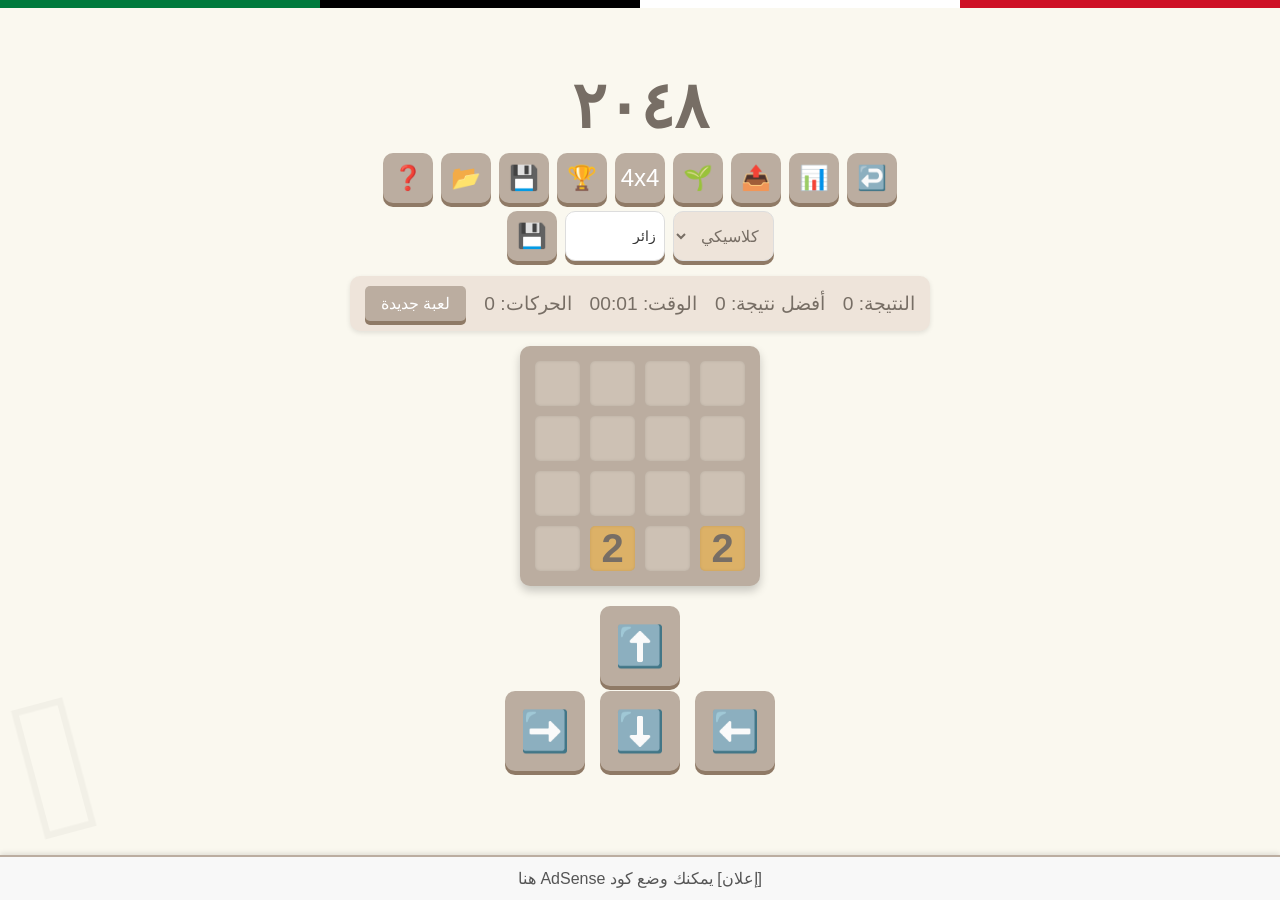
==== index.html @ 52afd14c "Add files via upload" ====
<!DOCTYPE html>
<html lang="ar" dir="rtl">
<head>
    <meta charset="UTF-8">
    <meta name="viewport" content="width=device-width, initial-scale=1.0, maximum-scale=1.0, user-scalable=no">
    <title>لعبة 2048 المتكاملة</title>
    <link rel="stylesheet" href="style.css">
    <meta name="theme-color" content="#4a4a4a">
</head>
<body class="theme-classic">
    <!-- شريط ألوان العلم العراقي -->
    <div class="flag-strip">
        <div class="red"></div>
        <div class="white"></div>
        <div class="black"></div>
        <div class="green"></div>
    </div>

    <div class="container">
        <h1 id="game-title">٢٠٤٨</h1>

        <!-- شريط الأدوات مع إضافة اسم المستخدم -->
        <div class="toolbar">
            <button id="undo-btn" title="تراجع">↩️</button>
            <button id="stats-btn" title="إحصائيات">📊</button>
            <button id="share-btn" title="مشاركة">📤</button>
            <button id="challenge-toggle" title="وضع التحدي">⚡</button>
            <button id="size-select" title="تغيير الحجم">4x4</button>
            <button id="leaderboard-btn" title="المتصدرين">🏆</button>
            <button id="export-btn" title="تصدير الحفظ">💾</button>
            <button id="import-btn" title="استيراد الحفظ">📂</button>
            <button id="howto-btn" title="كيف تلعب">❓</button>
            <!-- قائمة السمات -->
            <select id="theme-select" class="theme-select" title="اختر السمة">
                <option value="classic">كلاسيكي</option>
                <option value="dark">داكن</option>
                <option value="nature">طبيعة</option>
                <option value="futuristic">مستقبلي</option>
            </select>
            <!-- إدخال اسم اللاعب -->
            <input type="text" id="player-name" placeholder="اسمك" maxlength="20" class="player-name-input">
            <button id="save-name-btn" title="حفظ الاسم" class="toolbar-btn">💾</button>
        </div>

        <!-- لوحة النتائج -->
        <div class="score-panel">
            <div>النتيجة: <span id="score">0</span></div>
            <div>أفضل نتيجة: <span id="high-score">0</span></div>
            <div>الوقت: <span id="timer">00:00</span></div>
            <div>الحركات: <span id="moves">0</span></div>
            <button id="new-game">لعبة جديدة</button>
        </div>

        <!-- شبكة اللعبة -->
        <div class="game-board" id="board"></div>

        <!-- أزرار التحكم -->
        <div class="control-buttons">
            <button class="control-btn" data-direction="up">⬆️</button>
            <div class="middle-row">
                <button class="control-btn" data-direction="left">⬅️</button>
                <button class="control-btn" data-direction="down">⬇️</button>
                <button class="control-btn" data-direction="right">➡️</button>
            </div>
        </div>
    </div>

    <!-- إعلان بانر ثابت -->
    <div class="banner-ad">
        [إعلان] يمكنك وضع كود AdSense هنا
    </div>

    <!-- نوافذ منبثقة -->
    <div id="stats-modal" class="modal">
        <div class="modal-content">
            <span class="close">&times;</span>
            <h2>إحصائيات متقدمة</h2>
            <p>مجموع النقاط: <span id="total-score">0</span></p>
            <p>أكبر رقم: <span id="max-tile">0</span></p>
            <p>مرات الفوز: <span id="win-count">0</span></p>
            <p>مرات الخسارة: <span id="lose-count">0</span></p>
            <p>عدد الألعاب: <span id="games-played">0</span></p>
            <p>متوسط الوقت: <span id="avg-time">00:00</span></p>
        </div>
    </div>

    <div id="leaderboard-modal" class="modal">
        <div class="modal-content">
            <span class="close">&times;</span>
            <h2>🏆 أفضل 10 نتائج</h2>
            <ol id="leaderboard-list"></ol>
        </div>
    </div>

    <div id="howto-modal" class="modal">
        <div class="modal-content howto-content">
            <span class="close">&times;</span>
            <h2>كيف تلعب 2048</h2>
            <div class="howto-text">
                <p>🎯 <strong>الهدف:</strong> ادمج الأرقام المتساوية للوصول إلى 2048.</p>
                <p>🕹️ <strong>الطريقة:</strong> استخدم الأسهم أو السحب لتحريك الأرقام، وستندمج المتساوية.</p>
                <p>✨ <strong>نصائح:</strong> حافظ على أكبر رقم في زاوية، وخطط لحركاتك.</p>
            </div>
        </div>
    </div>

    <script src="script.js"></script>
</body>
</html>
---- style.css ----
/* ---------- ملف style.css الكامل مع جميع التنسيقات والسمات ---------- */
* {
    box-sizing: border-box;
    margin: 0;
    padding: 0;
}

/* تعريف متغيرات السمة الكلاسيكية (الافتراضية) */
:root {
    --bg-color: #faf8ef;
    --text-color: #776e65;
    --panel-bg: #eee4da;
    --board-bg: #bbada0;
    --cell-bg: #cdc1b4;
    --button-bg: #bbada0;
    --button-shadow: #8f7a66;
    --button-hover: #9f8a76;
    --banner-bg: #f8f8f8;
    --banner-text: #555;
    --modal-bg: #fefefe;
    --modal-text: #333;
    --border-light: #ddd;
    --input-bg: #fff;
    --input-text: #333;
}

/* السمة الداكنة */
body.theme-dark {
    --bg-color: #1e1e2f;
    --text-color: #f0f0f0;
    --panel-bg: #2d2d44;
    --board-bg: #3a3a55;
    --cell-bg: #4a4a6a;
    --button-bg: #4a4a6a;
    --button-shadow: #2a2a3a;
    --button-hover: #5a5a7a;
    --banner-bg: #2d2d44;
    --banner-text: #ccc;
    --modal-bg: #2d2d44;
    --modal-text: #f0f0f0;
    --border-light: #555;
    --input-bg: #3a3a55;
    --input-text: #f0f0f0;
}

/* السمة الطبيعية */
body.theme-nature {
    --bg-color: #e8f5e9;
    --text-color: #2e7d32;
    --panel-bg: #c8e6c9;
    --board-bg: #81c784;
    --cell-bg: #a5d6a7;
    --button-bg: #66bb6a;
    --button-shadow: #2e7d32;
    --button-hover: #4caf50;
    --banner-bg: #c8e6c9;
    --banner-text: #2e7d32;
    --modal-bg: #f1f8e9;
    --modal-text: #1b5e20;
    --border-light: #a5d6a7;
    --input-bg: #fff;
    --input-text: #1b5e20;
}

/* السمة المستقبلية */
body.theme-futuristic {
    --bg-color: #0a192f;
    --text-color: #ccd6f6;
    --panel-bg: #172a45;
    --board-bg: #1e3a5f;
    --cell-bg: #2b4b75;
    --button-bg: #2b4b75;
    --button-shadow: #0a192f;
    --button-hover: #3a6b9f;
    --banner-bg: #172a45;
    --banner-text: #8892b0;
    --modal-bg: #172a45;
    --modal-text: #ccd6f6;
    --border-light: #2b4b75;
    --input-bg: #1e3a5f;
    --input-text: #ccd6f6;
}

/* تطبيق المتغيرات على العناصر */
body {
    font-family: 'Arial', Helvetica, sans-serif;
    background-color: var(--bg-color);
    color: var(--text-color);
    display: flex;
    justify-content: center;
    align-items: center;
    min-height: 100vh;
    margin: 0;
    direction: rtl;
    padding-bottom: 70px; /* مساحة للبانر الثابت */
    position: relative;
    overflow-x: hidden;
    transition: background-color 0.3s, color 0.3s;
}

/* نقش تراثي خفيف (يظهر في جميع السمات) */
body::before {
    content: "𖧷";
    font-size: min(200px, 40vw);
    color: rgba(0, 0, 0, 0.03);
    position: fixed;
    bottom: 20px;
    left: 20px;
    transform: rotate(-15deg);
    pointer-events: none;
    z-index: -1;
    font-family: Arial, sans-serif;
}

body.theme-dark::before {
    color: rgba(255, 255, 255, 0.03);
}

body.theme-nature::before {
    color: rgba(46, 125, 50, 0.03);
}

body.theme-futuristic::before {
    color: rgba(204, 214, 246, 0.03);
}

/* الحاوية الرئيسية */
.container {
    text-align: center;
    width: 100%;
    max-width: 600px;
    padding: 10px;
}

/* العنوان */
h1 {
    color: var(--text-color);
    font-size: clamp(2.5rem, 10vw, 4rem);
    margin: 10px 0;
}

/* شريط العلم العراقي (ثابت) */
.flag-strip {
    display: flex;
    height: 8px;
    width: 100%;
    position: fixed;
    top: 0;
    left: 0;
    z-index: 1000;
}
.flag-strip div {
    flex: 1;
    height: 100%;
}
.flag-strip .red { background-color: #ce1126; }
.flag-strip .white { background-color: #ffffff; }
.flag-strip .black { background-color: #000000; }
.flag-strip .green { background-color: #007a3d; }

/* شريط الأدوات */
.toolbar {
    display: flex;
    flex-wrap: wrap;
    justify-content: center;
    align-items: center;
    gap: 8px;
    margin: 10px 0;
}

.toolbar button,
.theme-select,
.player-name-input,
.toolbar-btn {
    background-color: var(--button-bg);
    border: none;
    color: white;
    font-size: 1.5rem;
    width: 50px;
    height: 50px;
    border-radius: 10px;
    cursor: pointer;
    box-shadow: 0 4px 0 var(--button-shadow);
    transition: all 0.2s ease;
    display: inline-flex;
    align-items: center;
    justify-content: center;
}

.theme-select {
    width: auto;
    padding: 0 10px;
    font-size: 1rem;
    color: var(--text-color);
    background-color: var(--panel-bg);
    box-shadow: 0 4px 0 var(--button-shadow);
    cursor: pointer;
    border: 1px solid var(--border-light);
}

.player-name-input {
    width: 100px;
    font-size: 0.9rem;
    padding: 0 8px;
    background-color: var(--input-bg);
    color: var(--input-text);
    border: 1px solid var(--border-light);
    cursor: text;
}

.toolbar-btn {
    font-size: 1.2rem;
}

.toolbar button:active,
.theme-select:active,
.toolbar-btn:active {
    transform: translateY(4px);
    box-shadow: none;
}

.toolbar button:hover,
.theme-select:hover,
.toolbar-btn:hover {
    background-color: var(--button-hover);
}

/* لوحة النتائج */
.score-panel {
    display: flex;
    flex-wrap: wrap;
    justify-content: space-between;
    align-items: center;
    margin: 15px auto;
    width: 100%;
    font-size: clamp(1rem, 4vw, 1.2rem);
    color: var(--text-color);
    background-color: var(--panel-bg);
    padding: 10px 15px;
    border-radius: 10px;
    gap: 10px;
    box-shadow: 0 2px 5px rgba(0,0,0,0.1);
}

#new-game {
    background-color: var(--button-bg);
    color: white;
    border: none;
    padding: 8px 16px;
    border-radius: 5px;
    font-size: 1rem;
    cursor: pointer;
    min-width: 100px;
    box-shadow: 0 4px 0 var(--button-shadow);
    transition: all 0.2s ease;
}

#new-game:active {
    transform: translateY(4px);
    box-shadow: none;
}

/* شبكة اللعبة */
.game-board {
    display: grid;
    gap: clamp(5px, 2vw, 10px);
    background-color: var(--board-bg);
    padding: clamp(10px, 3vw, 15px);
    border-radius: 10px;
    width: fit-content;
    margin: 0 auto;
    max-width: min(90vw, 600px);
    touch-action: none;
    user-select: none;
    box-shadow: 0 5px 10px rgba(0,0,0,0.2);
}

/* الخلايا */
.cell {
    aspect-ratio: 1 / 1;
    background-color: var(--cell-bg);
    border-radius: 5px;
    display: flex;
    justify-content: center;
    align-items: center;
    font-size: clamp(1.5rem, 6vw, 2.5rem);
    font-weight: bold;
    color: var(--text-color);
    transition: all 0.15s ease-in-out;
    box-shadow: inset 0 0 3px rgba(0,0,0,0.1);
    position: relative;
}

/* تأثيرات الحركة */
.cell.new {
    animation: appear 0.2s ease;
}

@keyframes appear {
    0% { transform: scale(0); }
    100% { transform: scale(1); }
}

.cell.merge {
    animation: merge 0.15s ease;
}

@keyframes merge {
    0% { transform: scale(1); }
    50% { transform: scale(1.2); }
    100% { transform: scale(1); }
}

/* أزرار التحكم */
.control-buttons {
    margin-top: 20px;
    display: flex;
    flex-direction: column;
    align-items: center;
    gap: 5px;
}

.middle-row {
    display: flex;
    gap: clamp(10px, 4vw, 15px);
    justify-content: center;
}

.control-btn {
    background-color: var(--button-bg);
    border: none;
    color: white;
    font-size: clamp(1.8rem, 8vw, 2.5rem);
    width: clamp(60px, 18vw, 80px);
    height: clamp(60px, 18vw, 80px);
    border-radius: 10px;
    cursor: pointer;
    box-shadow: 0 4px 0 var(--button-shadow);
    transition: all 0.1s ease;
    display: flex;
    align-items: center;
    justify-content: center;
    -webkit-tap-highlight-color: transparent;
}

.control-btn:active {
    transform: translateY(4px);
    box-shadow: none;
}

.control-btn:hover {
    background-color: var(--button-hover);
}

/* إعلان البانر الثابت */
.banner-ad {
    position: fixed;
    bottom: 0;
    left: 0;
    width: 100%;
    background-color: var(--banner-bg);
    border-top: 2px solid var(--board-bg);
    padding: clamp(8px, 2vh, 12px);
    text-align: center;
    font-size: clamp(14px, 4vw, 16px);
    color: var(--banner-text);
    z-index: 1000;
    box-shadow: 0 -2px 5px rgba(0,0,0,0.1);
}

/* النوافذ المنبثقة (modal) */
.modal {
    display: none;
    position: fixed;
    z-index: 10001;
    left: 0;
    top: 0;
    width: 100%;
    height: 100%;
    overflow: auto;
    background-color: rgba(0,0,0,0.5);
    backdrop-filter: blur(5px);
}

.modal-content {
    background-color: var(--modal-bg);
    color: var(--modal-text);
    margin: 15% auto;
    padding: 20px;
    border: 1px solid var(--border-light);
    width: 80%;
    max-width: 400px;
    border-radius: 10px;
    direction: rtl;
    box-shadow: 0 5px 15px rgba(0,0,0,0.3);
}

.close {
    color: #aaa;
    float: left;
    font-size: 28px;
    font-weight: bold;
    cursor: pointer;
    transition: color 0.2s;
}

.close:hover {
    color: var(--text-color);
}

/* تنسيق خاص بنافذة كيف تلعب */
.howto-content {
    max-width: 500px;
    text-align: right;
}

.howto-text {
    font-size: 1.1rem;
    line-height: 1.6;
    color: var(--modal-text);
}

.howto-text ul {
    padding-right: 20px;
    margin: 10px 0;
}

.howto-text li {
    margin: 5px 0;
}

/* قائمة المتصدرين */
#leaderboard-list {
    list-style-position: inside;
    padding-right: 0;
    margin: 10px 0;
}

#leaderboard-list li {
    padding: 5px;
    border-bottom: 1px solid var(--border-light);
}

/* تحسينات للشاشات الصغيرة */
@media (max-width: 500px) {
    .toolbar button,
    .theme-select,
    .player-name-input,
    .toolbar-btn {
        width: 40px;
        height: 40px;
        font-size: 1.2rem;
    }
    .theme-select {
        width: auto;
        font-size: 0.9rem;
        padding: 0 5px;
    }
    .player-name-input {
        width: 80px;
        font-size: 0.8rem;
    }
    .score-panel {
        flex-direction: column;
        text-align: center;
    }
    .modal-content {
        margin: 30% auto;
        width: 90%;
    }
}

/* تحسينات للأجهزة الصغيرة جداً */
@media (max-width: 350px) {
    .control-btn {
        width: 50px;
        height: 50px;
        font-size: 1.5rem;
    }
    .toolbar button {
        width: 35px;
        height: 35px;
        font-size: 1rem;
    }
    .player-name-input {
        width: 70px;
    }
}
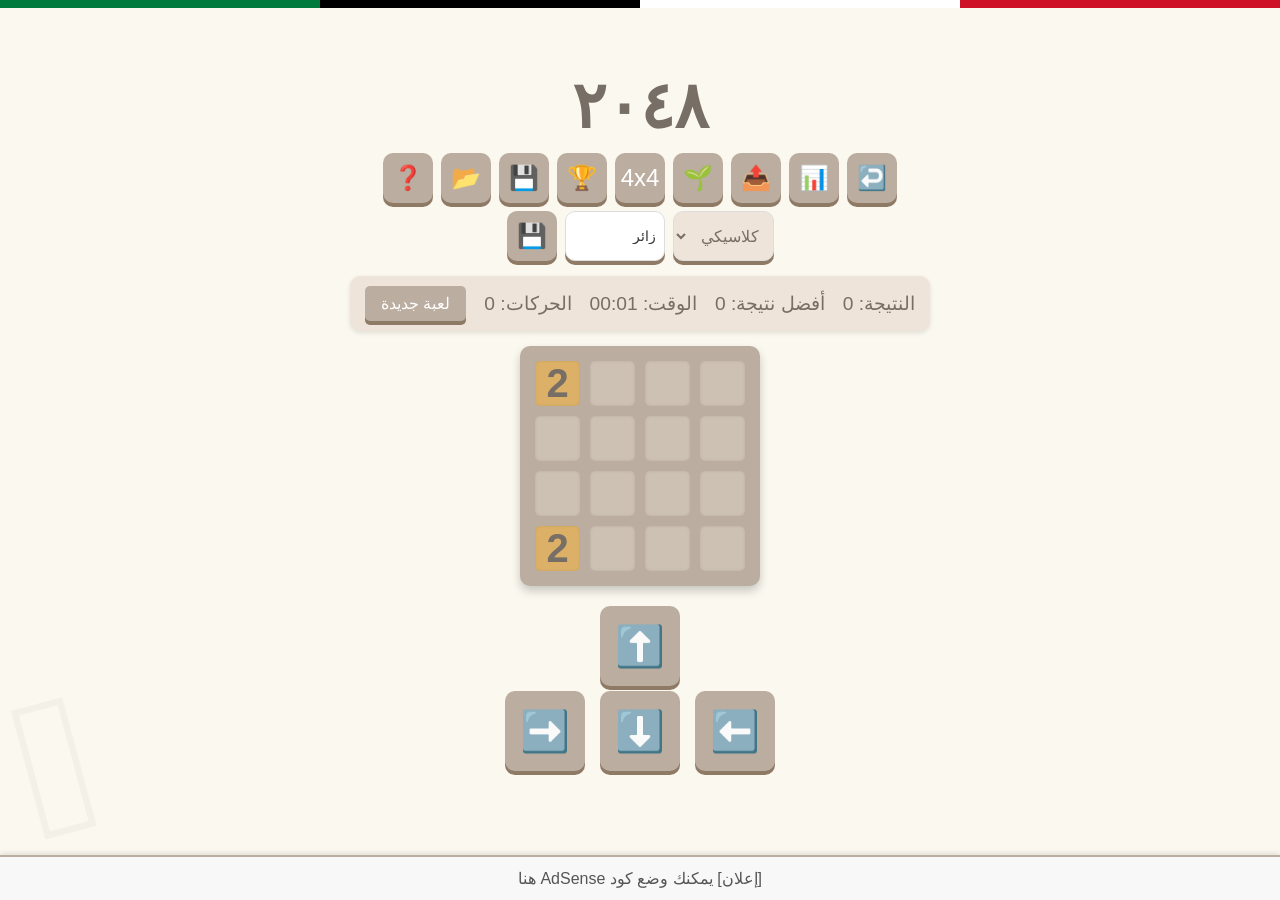
==== commit ddf16149: "Fix HTML formatting and update game title" ====
--- a/index.html
+++ b/index.html
@@ -3,7 +3,7 @@
 <head>
     <meta charset="UTF-8">
     <meta name="viewport" content="width=device-width, initial-scale=1.0, maximum-scale=1.0, user-scalable=no">
-    <title>لعبة 2048 المتكاملة</title>
+    <title>لعبة 2048 </title>
     <link rel="stylesheet" href="style.css">
     <meta name="theme-color" content="#4a4a4a">
 </head>
@@ -106,4 +106,4 @@
 
     <script src="script.js"></script>
 </body>
-</html>+</html>
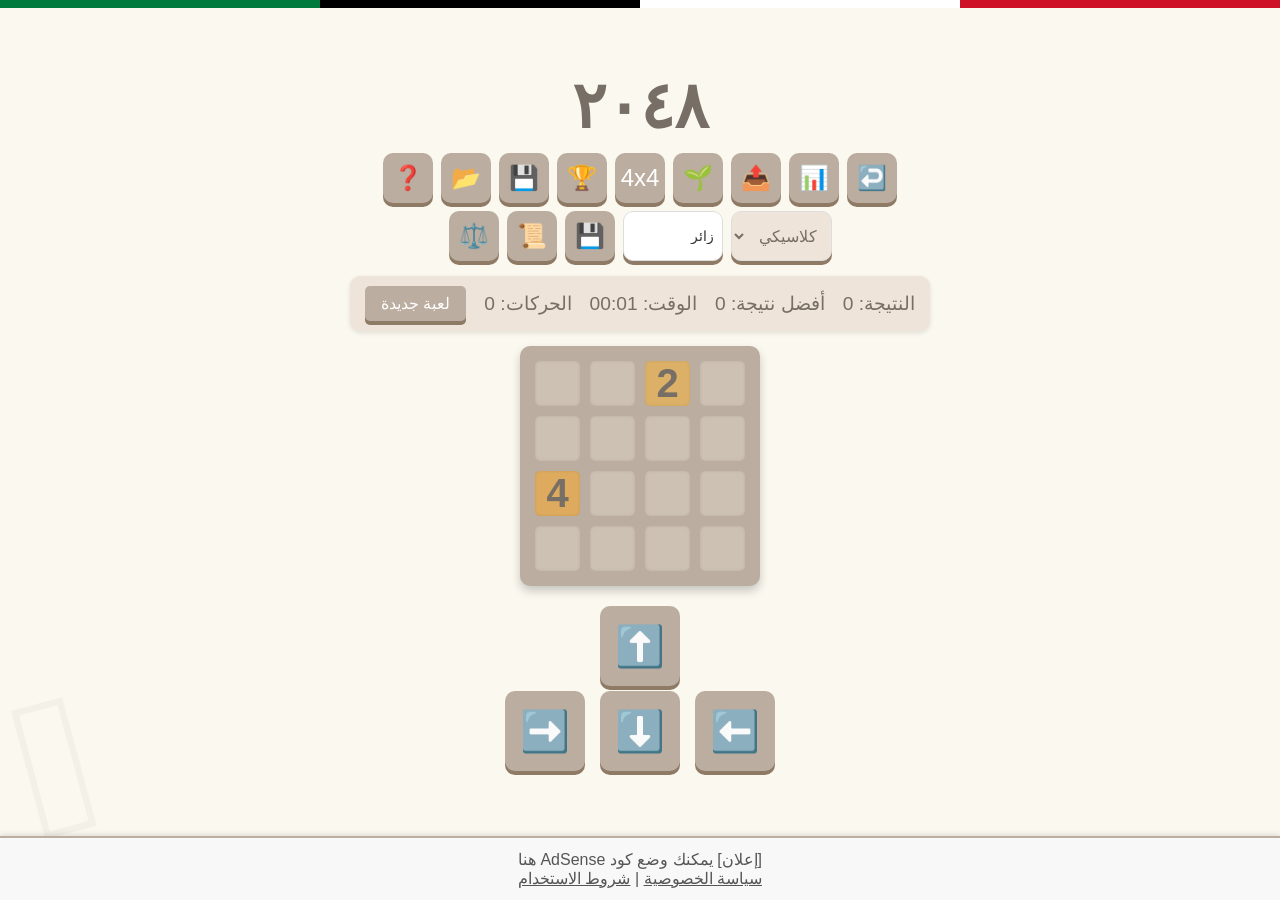
==== commit c919e9e7: "Add files via upload" ====
--- a/index.html
+++ b/index.html
@@ -3,7 +3,7 @@
 <head>
     <meta charset="UTF-8">
     <meta name="viewport" content="width=device-width, initial-scale=1.0, maximum-scale=1.0, user-scalable=no">
-    <title>لعبة 2048 </title>
+    <title>لعبة 2048 المتكاملة</title>
     <link rel="stylesheet" href="style.css">
     <meta name="theme-color" content="#4a4a4a">
 </head>
@@ -19,7 +19,7 @@
     <div class="container">
         <h1 id="game-title">٢٠٤٨</h1>
 
-        <!-- شريط الأدوات مع إضافة اسم المستخدم -->
+        <!-- شريط الأدوات مع إضافة اسم المستخدم وروابط السياسات -->
         <div class="toolbar">
             <button id="undo-btn" title="تراجع">↩️</button>
             <button id="stats-btn" title="إحصائيات">📊</button>
@@ -40,6 +40,9 @@
             <!-- إدخال اسم اللاعب -->
             <input type="text" id="player-name" placeholder="اسمك" maxlength="20" class="player-name-input">
             <button id="save-name-btn" title="حفظ الاسم" class="toolbar-btn">💾</button>
+            <!-- روابط سياسة الخصوصية وشروط الاستخدام (أيقونات) -->
+            <a href="privacy-policy.html" style="text-decoration: none;" title="سياسة الخصوصية"><button>📜</button></a>
+            <a href="terms-of-service.html" style="text-decoration: none;" title="شروط الاستخدام"><button>⚖️</button></a>
         </div>
 
         <!-- لوحة النتائج -->
@@ -65,9 +68,12 @@
         </div>
     </div>
 
-    <!-- إعلان بانر ثابت -->
+    <!-- إعلان بانر ثابت مع روابط السياسات -->
     <div class="banner-ad">
         [إعلان] يمكنك وضع كود AdSense هنا
+        <br>
+        <a href="privacy-policy.html" style="color: var(--banner-text);">سياسة الخصوصية</a> | 
+        <a href="terms-of-service.html" style="color: var(--banner-text);">شروط الاستخدام</a>
     </div>
 
     <!-- نوافذ منبثقة -->
@@ -106,4 +112,4 @@
 
     <script src="script.js"></script>
 </body>
-</html>
+</html>
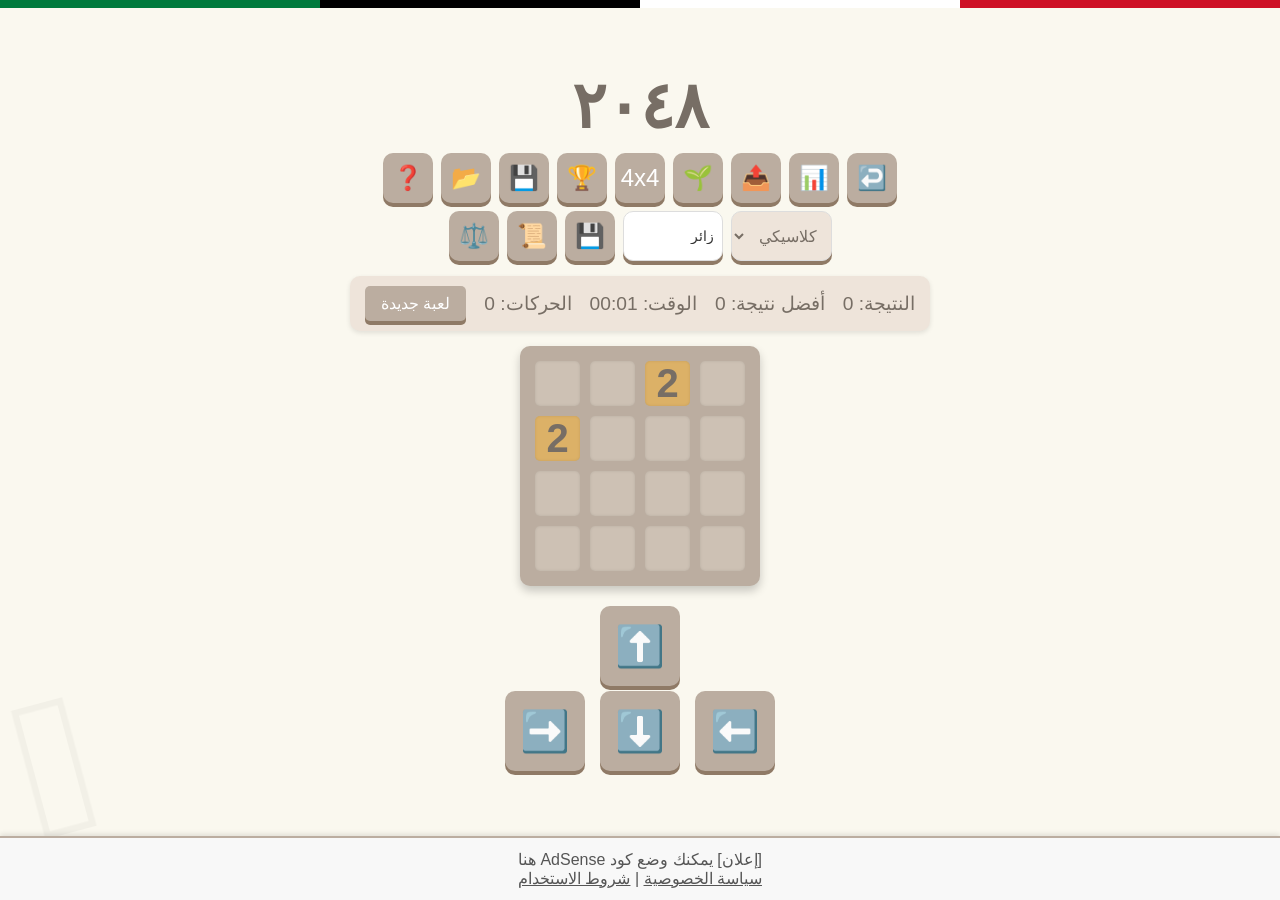
==== commit 4193ea70: "Fix HTML structure and update game title" ====
--- a/index.html
+++ b/index.html
@@ -3,7 +3,7 @@
 <head>
     <meta charset="UTF-8">
     <meta name="viewport" content="width=device-width, initial-scale=1.0, maximum-scale=1.0, user-scalable=no">
-    <title>لعبة 2048 المتكاملة</title>
+    <title>لعبة 2048 </title>
     <link rel="stylesheet" href="style.css">
     <meta name="theme-color" content="#4a4a4a">
 </head>
@@ -112,4 +112,4 @@
 
     <script src="script.js"></script>
 </body>
-</html>+</html>
